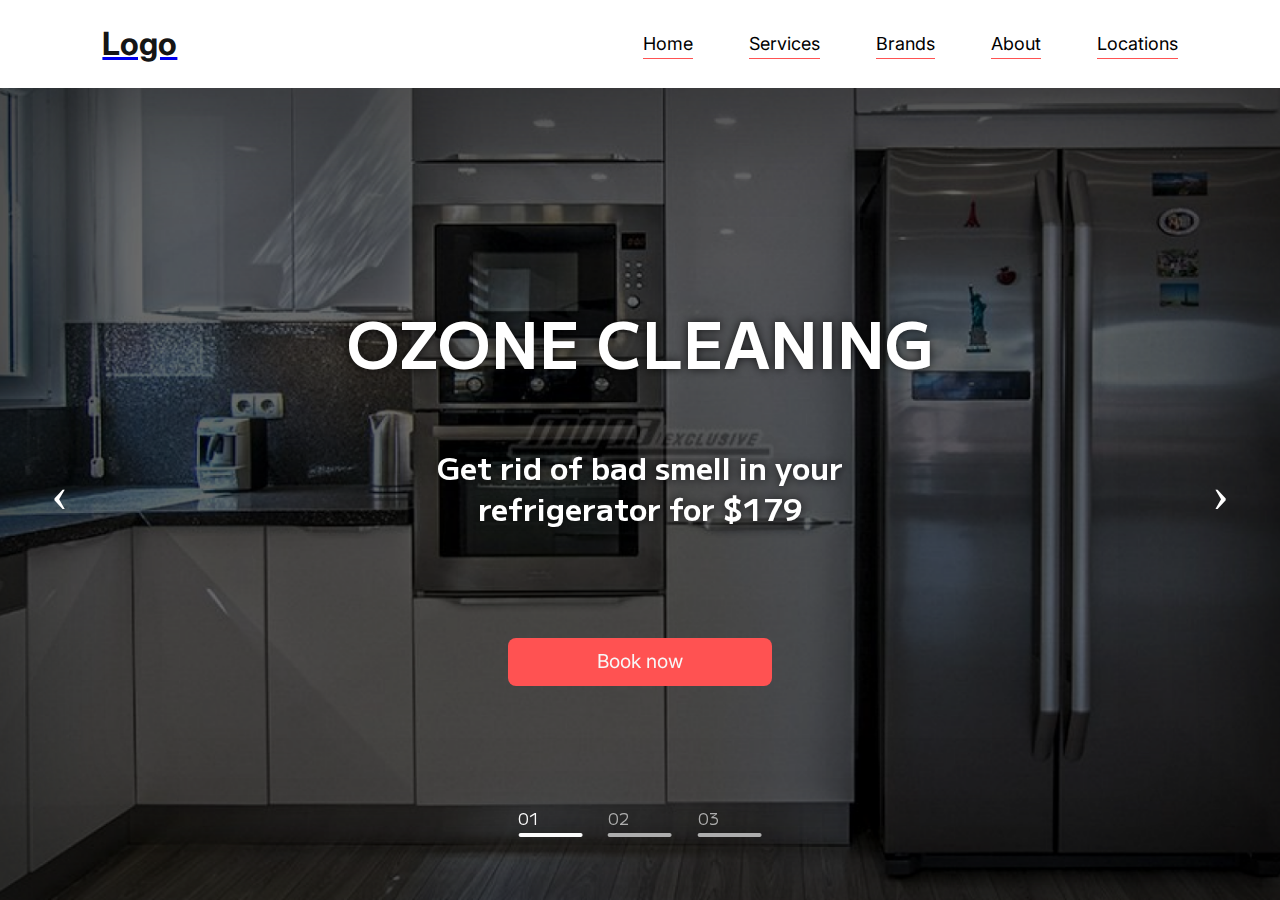
==== index.html @ f471554e "About page" ====
<!DOCTYPE html>
<html lang="en">

<head>
  <meta charset="UTF-8">
  <meta http-equiv="X-UA-Compatible" content="IE=edge">
  <meta name="viewport" content="width=device-width, initial-scale=1.0">
  <link rel="preconnect" href="https://fonts.googleapis.com">
  <link rel="preconnect" href="https://fonts.gstatic.com" crossorigin>
  <link href="https://fonts.googleapis.com/css2?family=Inter:wght@400;500&family=M+PLUS+1:wght@500&display=swap"
    rel="stylesheet">
  <link rel="stylesheet" href="./commonStyle.css">
  <link rel="stylesheet" href="./style.css">
  <script defer src="./main.js"></script>
  <title>Repair</title>
</head>

<body>
  <header class='main-header'>
    <div class="menu-wrap">
      <!-- Logo container -->
      <a href='./index.html' target='_blank' class="logo-wrap">
        <h1 class="logo">Logo</h1>
      </a>

      <!-- When this is checked, nav menu is dropped -->
      <input type='checkbox' id='nav-tog'>

      <!-- Hamburger btn -->
      <label for='nav-tog' class="drop-trigger">
        <img src="./media/nav.svg" alt="" srcset="">
      </label>

      <!-- Menu -->
      <nav class="main-nav">
        <!-- Menu items -->
        <a href='./index.html' class="nav-item">
          <span>Home</span>
        </a>
        <a href='./services.html' class="nav-item">
          <span>Services</span>
        </a>
        <a href='#contact' class="nav-item">
          <span>Brands</span>
        </a>
        <a href='./about.html' class="nav-item">
          <span>About</span>
        </a>
        <a href='#' class="nav-item">
          <span>Locations</span>
        </a>
      </nav>
    </div>
  </header>

  <section id="hero">
    <div id="carousel" duration="7000">
      <div class="prev">&lsaquo;</div>

      <div id="middle-carousel-section">
        <ul tabindex="0">
          <li id="slide1">
            <div class="content">
              <h1>OZONE CLEANING</h1>
              <h3>Get rid of bad smell in your refrigerator for $179</h3>
              <a class="primary-btn" href="https://www.google.com">Book now</a>
            </div>
          </li>
          <li id="slide2">
            <div class="content">
              <h1>FREE DIAGNOSTIC</h1>
              <h3>with repair</h3>
              <a class="primary-btn" href="https://www.google.com">Book now</a>
            </div>
          </li>
          <li id="slide3">
            <div class="content">
              <h1>GET 50% OFF</h1>
              <h3>for each diagnostic fee when requesting checking of 2 units</h3>
              <a class="primary-btn" href="https://www.google.com">Book now</a>
            </div>
          </li>
        </ul>
        <ol>
          <li>
            <p>01</p><a href="#slide1"></a>
          </li>
          <li>
            <p>02</p><a href="#slide2"></a>
          </li>
          <li>
            <p>03</p><a href="#slide3"></a>
          </li>
        </ol>
      </div>
      <div class="next">&rsaquo;</div>
    </div>
  </section>

</body>

</html>
---- commonStyle.css ----
:root {
  --header-color: #fff;
  --header-text-color: #151515;
  --header-hover-border: #FF5252;
  --inter-font-family: 'Inter';
  --mplus-font-family: 'M PLUS 1';
  --book-button-color: #FF5252;
  --book-button-text-color: #F7F7F7;
}

/* NAVIGATION */
header {
  width: 100vw;
  height: 64px;
  background: var(--header-color);
  box-shadow: 0px 6px 70px rgba(0, 0, 0, 0.1);
  display: flex;
  justify-content: center;
  font-family: var(--inter-font-family);
  padding: 0 8vw;
}

.menu-wrap {
  display: flex;
  flex-wrap: nowrap;
  justify-content: space-between;
  align-items: center;
  max-width: 100vw;
  width: 100%;
  margin: auto;
}

.logo-wrap {
  width: 50px;
  min-height: 40px;
}

.logo-wrap .logo {
  color: var(--header-text-color);
}

/* =====================
    Mobile Nav closed
====================== */
.main-nav {
  position: absolute;
  top: 0;
  left: 0;
  width: 100%;
  height: 0vh;
  transition: height .0s ease-out .4s, opacity .2s ease-out .2s, top .2s ease-in 0s;
  opacity: 0;
  display: flex;
  flex-direction: column;
  align-items: center;
  z-index: 3;
  overflow: hidden;
  background-color: rgb(240, 240, 240);
  top: -100%
}

.nav-item {
  display: block;
  padding: 8px 0;
  color: rgb(0, 0, 0);
  font-size: 20px;
  width: 100%;
  text-align: center;
  z-index: 100;
  margin-bottom: 32px;
}

.nav-item:first-of-type {
  margin-top: 100px;
}

a.nav-item {
  text-decoration: none;
}

.nav-item span {
  padding-bottom: 4px;
  border-bottom: 1px solid var(--header-hover-border);
}

.drop-trigger {
  z-index: 4;
  cursor: pointer;
}

/* Checkbox used for toggle */
#nav-tog {
  display: none;
}

#nav-tog:checked~.main-nav {
  transition: height .23s ease-in 0s, opacity .2s ease-in 0s, top .23s ease-out .21s;
  opacity: 0.95;
  height: 100vh;
  top: 0%;
  overflow-y: scroll;
}

.primary-btn,
.secondary-btn {
  color: white;
  display: inline-block;
  background-color: var(--book-button-color);
  text-shadow: none;
  font-weight: 400;
  color: var(--book-button-text-color);
  padding: 12px 12%;
  font-family: var(--inter-font-family);
  font-size: 1.5vw;
  text-decoration: none;
  border-radius: 8px;
  margin: 10px 20px 0 20px;
  transition: 0.3s;
}

.secondary-btn {
  color: var(--header-text-color);
  background-color: var(--book-button-text-color);
  border: 1px solid #151515;
  cursor: pointer;
}

.primary-btn:hover {
  background-color: #EE2B2B;
}

.primary-btn:active {
  background-color: #E02828;
}

/* ============================
    Large screen nav
============================= */
@media screen and (min-width: 744px) {
  header {
    height: 88px;
  }

  /* Hides mobile-specific elements */
  .drop-trigger {
    display: none;
  }

  .main-nav {
    height: auto;
    position: relative;
    top: 0%;
    flex-direction: row;
    justify-content: flex-end;
    opacity: 1;
    background: rgba(0, 0, 0, 0);
  }

  .nav-item:first-of-type {
    margin-top: 0;
  }

  .nav-item {
    font-size: 18px;
    width: auto;
    margin-bottom: 0;
  }

  .nav-item:not(:first-child) {
    margin-left: 56px;
  }
}
---- style.css ----
:root {
  --header-color: #fff;
  --header-text-color: #151515;
  --header-hover-border: #FF5252;
  --inter-font-family: 'Inter';
  --mplus-font-family: 'M PLUS 1';
  --book-button-color: #FF5252;
  --book-button-text-color: #F7F7F7;
}

* {
  margin: 0;
  padding: 0;
  box-sizing: border-box;
  line-height: 1.24;
}

html, body {
  width: 100%;
  height: 100vh;
  overflow-x: hidden;
}

/* CAROUSEL */
#hero, #carousel {
  height: calc(100vh - 88px);
  overflow: hidden;
}

#carousel {
  position: relative;
}

#carousel h1 {
  font-family: var(--mplus-font-family);
  font-size: 5vw;
  margin-bottom: 64px;
}

#carousel h3 {
  font-family: var(--mplus-font-family);
  font-size: 2.4vw;
  line-height: 1.34;
  letter-spacing: 4.5%;
  text-align: center;
  padding: 0 20%;
  margin-bottom: 100px;
}

#carousel::after {
  content: "";
  position: absolute;
  left: 0;
  top: 0;
  box-shadow: inset 0px 0px 120px 30px rgba(0, 0, 0, 0.35);
  width: 100%;
  height: 100%;
  pointer-events: none;
}

#carousel ul {
  overflow: auto;
  display: flex;
  height: calc(100vh - 88px);
  max-height: calc(100vh - 88px);
  scroll-snap-type: x mandatory;
  scroll-snap-points-y: repeat(100%);
  scroll-behavior: smooth;
  background: gray;
  -ms-overflow-style: none;
  /* IE and Edge */
  scrollbar-width: none;
  /* Firefox */
  width: 100%;
}

#carousel ul::-webkit-scrollbar {
  display: none;
  /* Hide scrollbar for Chrome, Safari and Opera */
}

#carousel ul li {
  width: 100%;
  min-width: 100%;
  list-style: none;
  background: url(./media/hero/ozone.png) center center / cover no-repeat;
  scroll-snap-align: start;
  display: flex;
  justify-content: center;
  align-items: center;
  color: white;
  font-weight: bold;
  font-size: 30px;
  text-align: center;
  text-shadow: 0px 0px 10px rgba(0, 0, 0, 0.75);
}

#carousel ul li div {
  z-index: 2;
}

#carousel ol {
  position: absolute;
  bottom: 7vh;
  display: flex;
  justify-content: center;
  left: 50%;
  transform: translateX(-50%);
  z-index: 9;
}

#carousel ol li {
  list-style: none;
  padding: 0 1vw;
}

#carousel ol li p {
  font-family: var(--mplus-font-family);
  font-size: 16px;
  color: #ADADAD;
  margin-bottom: 4px;
}

#carousel ol li a {
  display: block;
  width: 5vw;
  border: 2px solid #ADADAD;
  border-radius: 10px;
}

#carousel ol li.selected a {
  border: 2px solid #FBFBFB;
}

#carousel ol li.selected p {
  color: #FBFBFB;
}

#carousel .prev,
#carousel .next {
  user-select: none;
  cursor: pointer;
  font-size: 50px;
  color: white;
  position: absolute;
  left: 0;
  padding: 4vw;
  top: 50%;
  transform: translateY(-50%);
  z-index: 9;
}

#carousel .next {
  left: auto;
  right: 0;
}

/* DEMO CSS */
#carousel ul li:nth-child(2) {
  background-image: url(./media/hero/freeDiagnostic.png);
}

#carousel ul li:nth-child(3) {
  background-image: url(./media/hero/50Off.png);
}

/* SERVICES PAGE */
section#services {
  width: 100%;
}

#services-gallery {
  width: 100vw;
  padding: 0 5%;
  margin: 4% 0;
  display: grid;
  grid-template-columns: 1fr 1fr 1fr;
}

h1.page-title {
  width: 100%;
  margin-top: 3%;
  font-family: var(--inter-font-family);
  font-size: 3.5vw;
  text-align: center;
}

#welcome-name {
  color: #DC2041;
  text-transform: uppercase;
  margin-top: 1vw;
}

h2.page-description {
  width: 100%;
  margin-top: 3%;
  font-family: var(--inter-font-family);
  font-size: max(15px, 1.5vw);
  text-align: center;
  line-height: 1.24;
  font-weight: 400;
}

.service-tile {
  display: flex;
  flex-direction: column;
  align-items: center;
  font-family: var(--inter-font-family);
  margin-bottom: 15%;
}

.service-tile img {
  max-width: 250px;
  width: 27vw;
}

.service-name {
  font-size: 2.5vw;
  font-weight: 600;
  line-height: 1.24;
  margin: 3.7% 0;
}

.divider {
  width: 72px;
  height: 2px;
  background-color: var(--header-hover-border);
  margin-bottom: 1%;
}

.service-learn-more {
  font-size: 20px;
  line-height: 1.24;
  font-weight: 400;
  margin-top: 6px;
  margin-bottom: 5%;
}

.service-learn-more:hover {
  cursor: pointer;
}

#service-advantages {
  margin: 4% 0;
  display: flex;
  justify-content: center;
  align-items: center;
  flex-wrap: wrap;
}

.advantage-tile {
  width: 18vw;
  min-width: 312px;
  height: 150px;
  display: flex;
  justify-content: center;
  align-items: center;
  padding-left: 2%;
  border: 1px solid var(--header-hover-border);
  border-radius: 16px;
  font-family: var(--inter-font-family);
  margin: 1.5vw 2vw;
}

.advantage-tile img {
  margin-right: 15%;
}

.advantage-tile p {
  font-size: max(20px, 1.1vw);
}

/* MODAL */

#modal .primary-btn,
#modal .secondary-btn {
  font-size: max(15px, 1.2vw);
}

#modal-heading {
  width: 100%;
  display: flex;
  justify-content: space-between;
  align-items: center;
  margin-bottom: 2%;
}

#modal-title {
  font-size: max(20px, 2vw);
  font-weight: 400;
}

#modal-divider {
  width: 80%;
  height: 2px;
  background-color: var(--header-hover-border);
}

#modal-description {
  width: 90%;
  margin-top: 40px;
  font-size: max(15px, 1.2vw);
  line-height: 1.4;
  max-height: 50vh;
  overflow-y: scroll;
}

#modal-buttons {
  width: 100%;
  display: flex;
  justify-content: center;
  align-items: center;
  margin-top: 40px;
}

.close-modal {
  width: 24px;
  height: 24px;
  background-color: #FBFBFB;
  cursor: pointer;
  z-index: 999;
}

.mask {
  position: fixed;
  top: 0;
  left: 0;
  width: 100vw;
  height: 100vh;
  background: rgba(0, 0, 0, 0.65);
  z-index: 50;
  visibility: hidden;
  opacity: 0;
  transition: 0.3s;
  display: flex;
  justify-content: center;
  align-items: center;
}

.modal {
  width: 50vw;
  background: #FBFBFB;
  z-index: 999;
  visibility: hidden;
  opacity: 0;
  transition: 0.3s ease-out;
  transform: translateY(45px);
  padding: 2vw 3.7vw;
  font-family: var(--inter-font-family);
  border-radius: 24px;
}

.active {
  visibility: visible;
  opacity: 1;
  display: flex;
  justify-content: center;
  align-items: center;
}

.active .modal {
  visibility: visible;
  opacity: 1;
  transform: translateY(0);
}

/* ABOUT */
#about {
  padding: 0 5% 5% 5%;
}

h2.border-bottom-text {
  border-bottom: 1px solid #FF5252;
}

#year-insert {
  color: #DC2041;
  text-transform: uppercase;
}

#about-text-content {
  margin-top: 6%;
  width: 100%;
  display: flex;
  justify-content: space-between;
}

#about-text {
  width: 50vw;
}

#about-logo {
  width: 20vw;
  margin: 0 3vw;
}

#about-services {
  height: 100%;
}

#about-services ul {
  height: 100%;
  display: flex;
  flex-direction: column;
  justify-content: space-between;
}

#about-text-content .page-description {
  text-align: left;
}

#logo-content {
  display: flex;
  align-items: center;
  width: 50vw;
  justify-content: flex-end;
}

#logo-content ul {
  list-style: none;
}

.about-services-tile {
  display: flex;
  align-items: center;
  padding: 1vw  3.5vw;
  border: 1px solid #FF5252;
  border-radius: 16px;
  margin: 1vw 0;
}

.about-services-tile img {
  margin-right: 1vw;
  width: 24px;
  height: 24px;
}



@media screen and (max-width: 744px) {
  #hero, #carousel {
    height: calc(100vh - 64px);
  }

  #carousel ul {
    height: calc(100vh - 64px);
    max-height: calc(100vh - 64px);
  }

  #carousel h1 {
    font-size: 7vw;
  }

  /* SERVICES */
  h1.page-title,
  h1.page-title {
    font-size: max(24px, 5vw);
  }

  .service-learn-more {
    font-size: 2.5vw;
  }

  .primary-btn,
  .secondary-btn {
    padding: 8px 23%;
    font-size: 2.5vw;
    white-space: nowrap;
  }

  .modal {
    border-radius: 3vw;
    width: 87vw;
    padding: 5vw;
  }

  .close-modal {
    width: 3.2vw;
    height: 3.2vw;
  }

  #modal-buttons .primary-btn,
  #modal-buttons .secondary-btn {
    font-size: max(10px, 1.2vw);
    padding: 8px 10%;
    margin-top: 10px;
    margin-bottom: 5px;
  }

  #modal-buttons .primary-btn {
    margin-left: 5px;
  }

  #modal-buttons .secondary-btn {
    margin-right: 5px;
  }

  .advantage-tile {
    padding: 2%;
    height: 112px;
    width: 40vw;
    min-width: 200px;
  }

  .advantage-tile img {
    width: 40px;
    margin: 10%;
    margin-left: 5%;
  }

  .advantage-tile p {
    font-size: max(15px, 1.5vw);
  }

  /* ABOUT */
  #about {
    padding: 0 5% 5% 5%;
  }

  #about-text-content {
    flex-direction: column;
  }

  #about-text {
    width: 100%;
    display: flex;
    flex-direction: column;
    justify-content: center;
    align-items: center;
  }


  #about-text-content .page-description.border-bottom-text {
    max-width: 70%;
    text-align: center;
    padding: 0;
  }

  #logo-content {
    width: 100%;
    justify-content: space-between;
    margin-top: 2.5vw;
  }

  #about-logo {
    width: 40vw;
    margin: 0 3vw 0 0;
  }

  .about-services-tile {
    padding: 2vw 3.5vw;
    margin: 2vw 0;
  }
}

@media screen and (max-width: 500px) {
  #carousel h3 {
    font-size: 3.4vw;
  }

  #carousel ol li p {
    font-size: 10px;
  }

  .advantage-tile {
    width: 90vw;
    height: 90px;
    justify-content: flex-start;
  }

  .advantage-tile img {
    width: 40px;
    margin: 0 20px 0 20px;
  }

  #logo-content {
    flex-direction: column;
  }

  #about-logo {
    width: 40vw;
    margin: 4vw 0;
  }

  #about-services, #about-services ul {
    width: 100%;
  }

  .about-services-tile {
    padding: 3vw 3.5vw;
  }

  .about-services-tile img {
    margin-right: 15px;
  }

}

@media screen and (max-width: 400px) {
  #services-gallery {
    width: 100vw;
    padding: 0 5%;
    margin: 4% 0;
    display: grid;
    grid-template-columns: 1fr 1fr;
  }

  .service-tile img {
    width: 33vw;
  }

  .service-name {
    font-size: 3.5vw;
  }
}

@media screen and (max-height: 600px) {
  #carousel h1 {
    margin-bottom: 3vh;
  }

  #carousel h3 {
    margin-bottom: 5vh;
  }

  #carousel ul li {
    align-items: flex-start;
  }

  #carousel .content {
    margin-top: 5vh;
  }
}

@media screen and (max-height: 360px) {
  #carousel ol {
    display: none;
  }
}
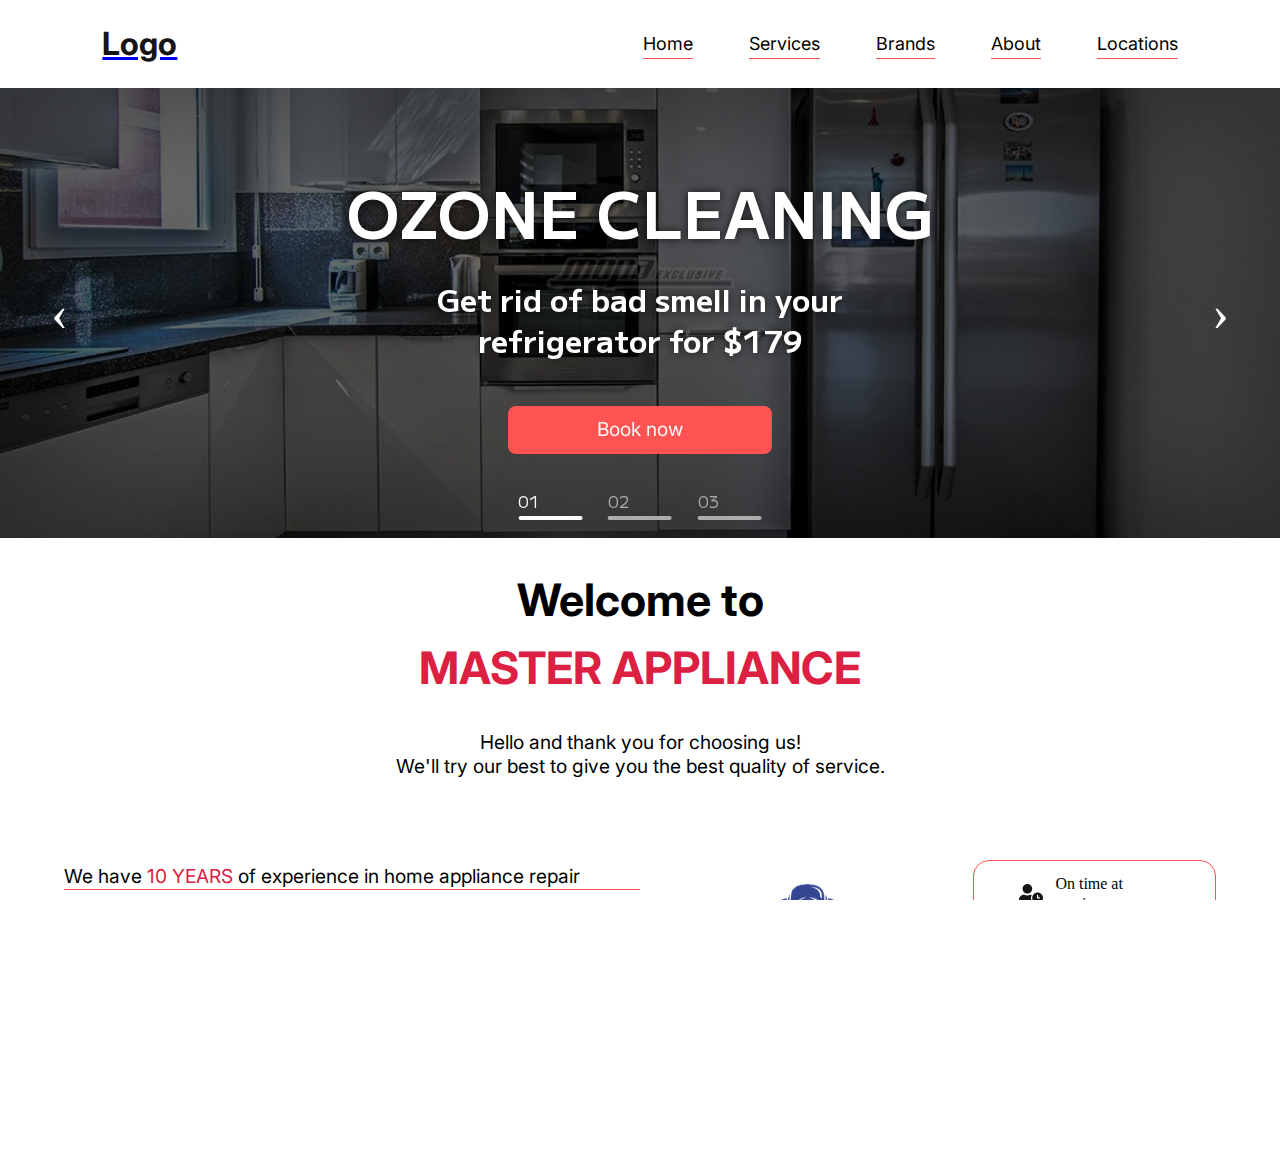
==== commit 90b0615d: "Moved abput content to the home" ====
--- a/index.html
+++ b/index.html
@@ -54,7 +54,7 @@
   </header>
 
   <section id="hero">
-    <div id="carousel" duration="7000">
+    <div id="carousel" duration="70000">
       <div class="prev">&lsaquo;</div>
 
       <div id="middle-carousel-section">
@@ -97,6 +97,43 @@
     </div>
   </section>
 
+  <section id="about">
+    <h1 class="page-title">Welcome to</h1>
+    <h1 id="welcome-name" class="page-title">Master Appliance</h1>
+    <h2 class="page-description">Hello and thank you for choosing us!</br>
+      We'll try our best to give you the best quality of service.
+    </h2>
+    <div id="about-text-content">
+      <div id="about-text">
+        <h2 class="page-description border-bottom-text">We have <span id="year-insert">10 years</span> of experience in
+          home appliance repair
+        </h2>
+        <h2 class="page-description">We serve all major appliance types and brands and are prepared for all kinds of
+          issues. Our technicians are trained and
+          experienced. We use the best equipment accurate diagnostic and quick repair. Our team is happy to serve our
+          neighborsin the Bay Area.
+        </h2>
+      </div>
+      <div id="logo-content">
+        <img src="./media/about/logo.svg" alt="" id="about-logo" />
+
+        <div id="about-services">
+          <ul>
+            <li class="about-services-tile"><img src="./media/about/onTime.svg" alt="">
+              <p>On time at services</p>
+            </li>
+            <li class="about-services-tile"><img src="./media/about/services.svg" alt="">
+              <p>24/7 services</p>
+            </li>
+            <li class="about-services-tile"><img src="./media/about/professionals.svg" alt="">
+              <p>Verified professionals</p>
+            </li>
+          </ul>
+        </div>
+      </div>
+    </div>
+  </section>
+
 </body>
 
 </html>--- a/style.css
+++ b/style.css
@@ -23,7 +23,8 @@
 
 /* CAROUSEL */
 #hero, #carousel {
-  height: calc(100vh - 88px);
+  height: 50vh;
+  min-height: 350px;
   overflow: hidden;
 }
 
@@ -33,18 +34,18 @@
 
 #carousel h1 {
   font-family: var(--mplus-font-family);
-  font-size: 5vw;
-  margin-bottom: 64px;
+  font-size: min(5vw, 96px);
+  margin-bottom: 3vh;
 }
 
 #carousel h3 {
   font-family: var(--mplus-font-family);
-  font-size: 2.4vw;
+  font-size: min(48px, 2.4vw);
   line-height: 1.34;
   letter-spacing: 4.5%;
   text-align: center;
   padding: 0 20%;
-  margin-bottom: 100px;
+  margin-bottom: 4vh;
 }
 
 #carousel::after {
@@ -61,8 +62,8 @@
 #carousel ul {
   overflow: auto;
   display: flex;
-  height: calc(100vh - 88px);
-  max-height: calc(100vh - 88px);
+  height: 50vh;
+  min-height: 350px;
   scroll-snap-type: x mandatory;
   scroll-snap-points-y: repeat(100%);
   scroll-behavior: smooth;
@@ -101,7 +102,7 @@
 
 #carousel ol {
   position: absolute;
-  bottom: 7vh;
+  bottom: 2vh;
   display: flex;
   justify-content: center;
   left: 50%;
@@ -438,13 +439,9 @@
 
 
 @media screen and (max-width: 744px) {
-  #hero, #carousel {
-    height: calc(100vh - 64px);
-  }
-
-  #carousel ul {
-    height: calc(100vh - 64px);
-    max-height: calc(100vh - 64px);
+  #hero, #carousel, #carousel ul {
+    height: 30vh;
+    min-height: 350px;
   }
 
   #carousel h1 {
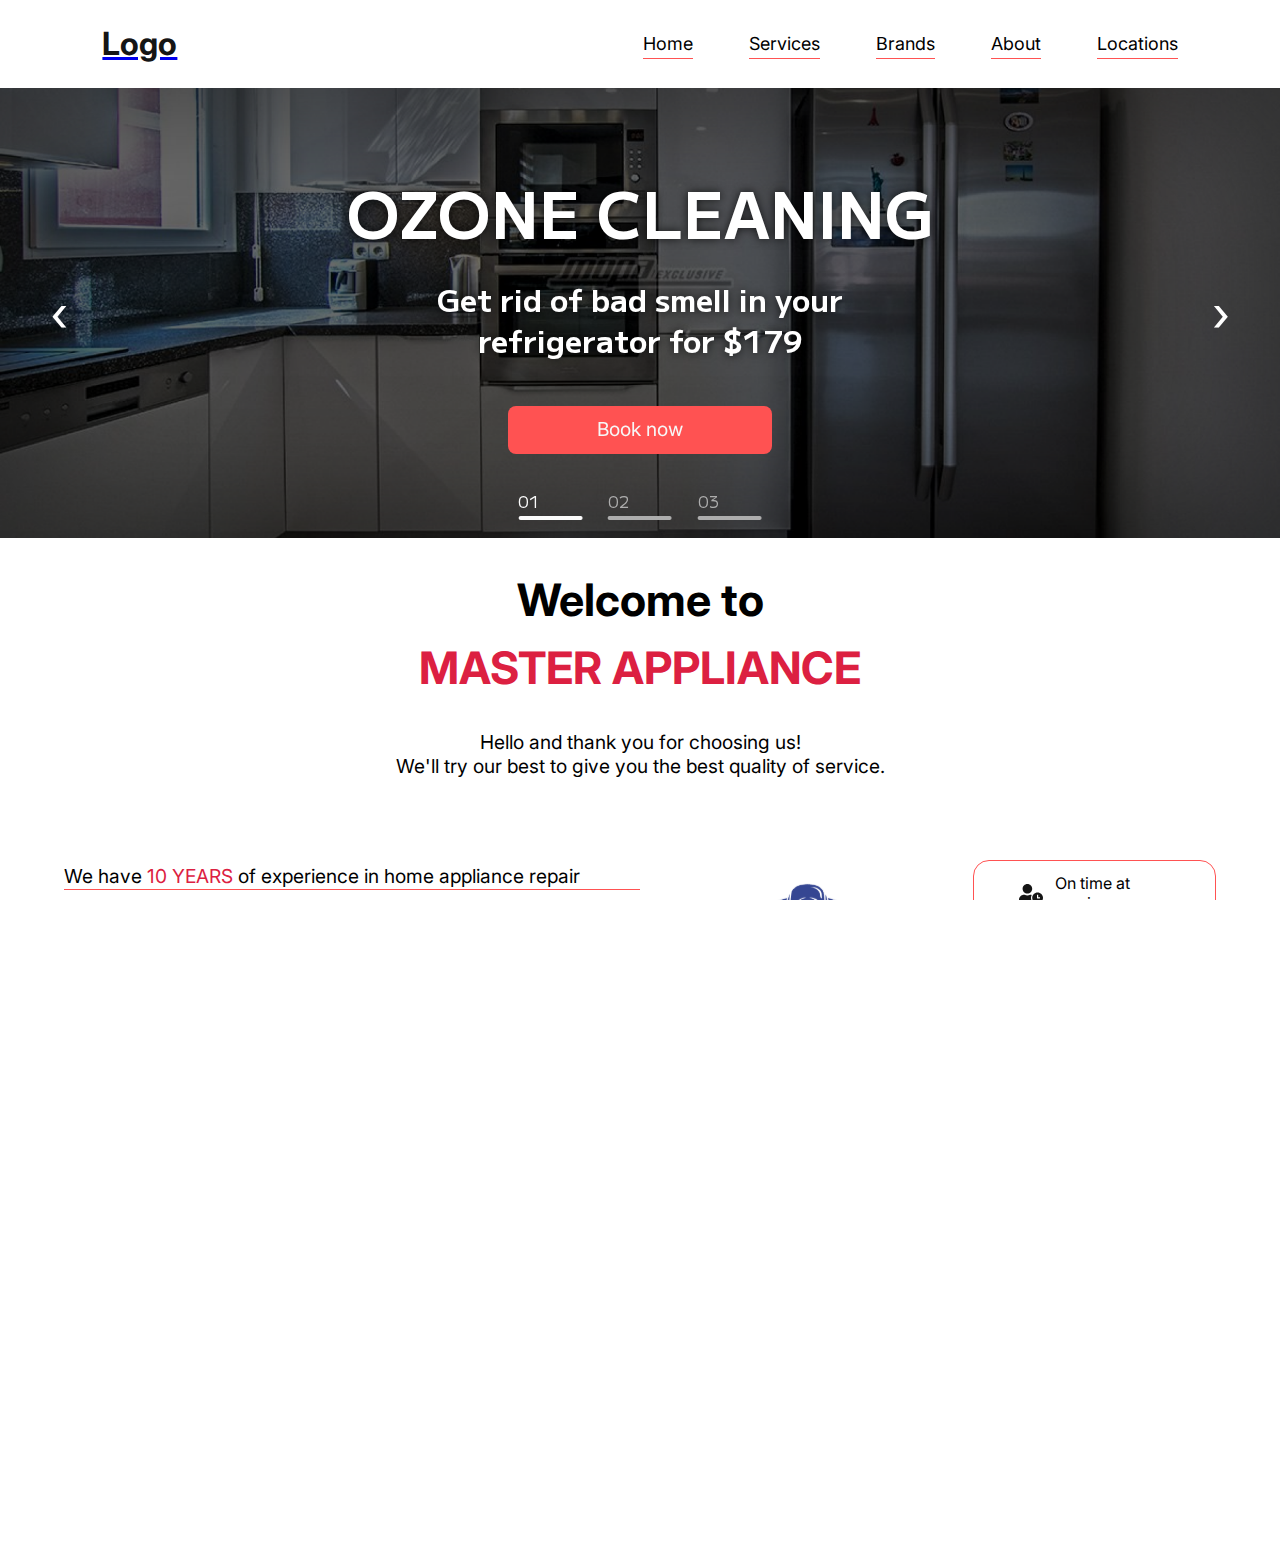
==== commit ad809af6: "Added coupon" ====
--- a/index.html
+++ b/index.html
@@ -134,6 +134,18 @@
     </div>
   </section>
 
+  <section id="coupon-section">
+    <h3 id="limited-offer">Limited offer</h3>
+    <div id="coupon">
+      <h2>$25 off</h2>
+      <h3>For new customers</h3>
+      <a type="button" href="#" class="primary-btn">Request service</a>
+      <p id="gray-text">%25 off applies to labor only. Cannot be combined with any other offer. Cannot be applied to the
+        diagnostic free.
+        Limited time offer. Call us NOW!</p>
+    </div>
+  </section>
+
 </body>
 
 </html>--- a/style.css
+++ b/style.css
@@ -13,6 +13,7 @@
   padding: 0;
   box-sizing: border-box;
   line-height: 1.24;
+  font-family: var(--inter-font-family);
 }
 
 html, body {
@@ -436,6 +437,45 @@
   height: 24px;
 }
 
+#coupon-section {
+  width: 100%;
+  display: flex;
+  justify-content: space-between;
+  align-items: center;
+  padding: 0 5% 5% 5%;
+}
+
+#coupon-section h2,
+#coupon-section h3 {
+  font-size: 3.5vw;
+  color: #FF5252;
+  text-transform: uppercase;
+  margin: 0 0 20px 0;
+  width: 100%;
+  text-align: center;
+  white-space: nowrap;
+}
+
+#coupon-section h3 {
+  font-size: 2vw;
+}
+
+#coupon {
+  min-width: 50%;
+  display: flex;
+  flex-direction: column;
+  align-items: center;
+  border: 1px solid #FF5252;
+  padding: 2% 5%;
+  border-radius: 16px;
+}
+
+#coupon p {
+  color: #BEBEBE;
+  margin-top: 20px;
+  text-align: center;
+}
+
 
 
 @media screen and (max-width: 744px) {
@@ -547,6 +587,26 @@
   .about-services-tile {
     padding: 2vw 3.5vw;
     margin: 2vw 0;
+  }
+  
+  #coupon-section {
+    flex-direction: column;
+  }
+
+  #coupon {
+    min-width: 100%;
+  }
+
+  #limited-offer {
+    display: none;
+  }
+
+  #coupon-section h2 {
+    font-size: max(24px, 5vw);
+  }
+
+  #coupon-section h3 {
+    font-size: max(20px, 3vw);
   }
 }
 
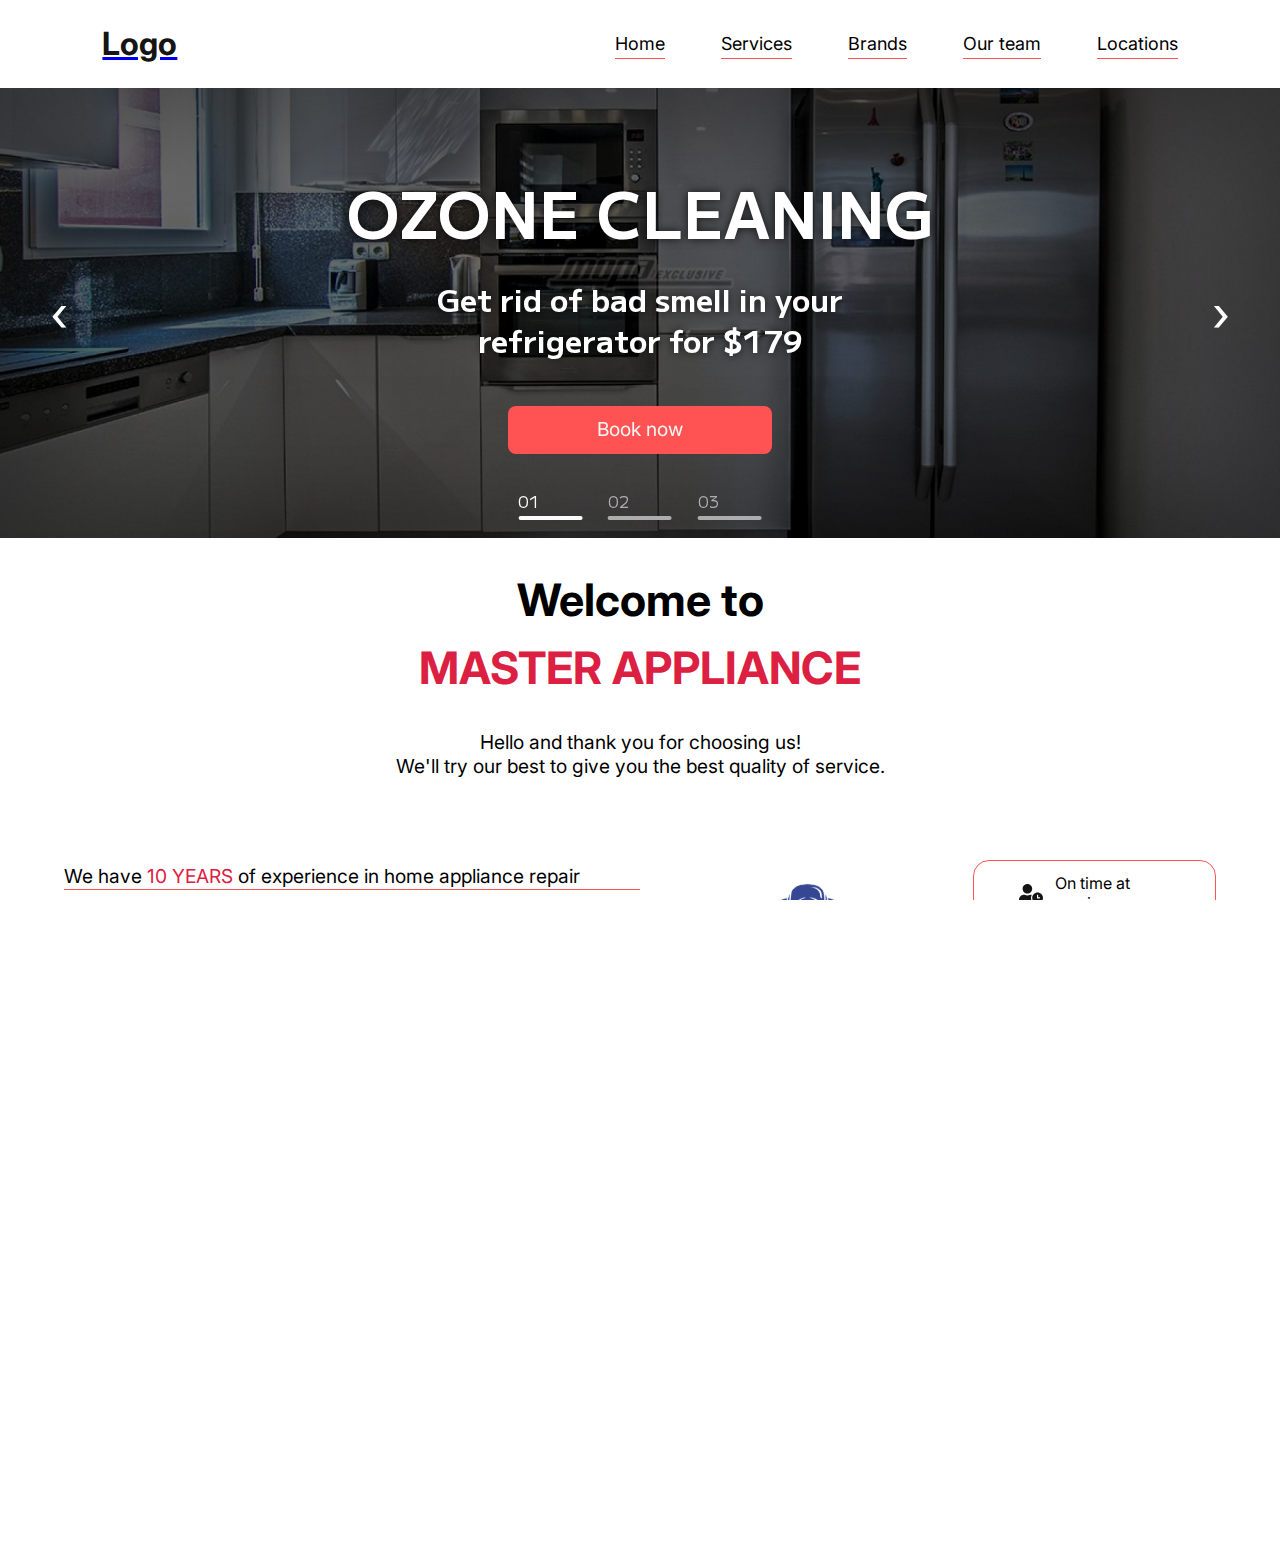
==== commit 2a3de040: "Adjusted padding" ====
--- a/index.html
+++ b/index.html
@@ -43,8 +43,8 @@
         <a href='#contact' class="nav-item">
           <span>Brands</span>
         </a>
-        <a href='./about.html' class="nav-item">
-          <span>About</span>
+        <a href='./team.html' class="nav-item">
+          <span>Our team</span>
         </a>
         <a href='#' class="nav-item">
           <span>Locations</span>
--- a/style.css
+++ b/style.css
@@ -22,10 +22,15 @@
   overflow-x: hidden;
 }
 
+section {
+  padding: 0 5% 5% 5%;
+}
+
 /* CAROUSEL */
 #hero, #carousel {
+  padding: 0;
   height: 50vh;
-  min-height: 350px;
+  min-height: 400px;
   overflow: hidden;
 }
 
@@ -64,7 +69,7 @@
   overflow: auto;
   display: flex;
   height: 50vh;
-  min-height: 350px;
+  min-height: 400px;
   scroll-snap-type: x mandatory;
   scroll-snap-points-y: repeat(100%);
   scroll-behavior: smooth;
@@ -172,8 +177,7 @@
 }
 
 #services-gallery {
-  width: 100vw;
-  padding: 0 5%;
+  width: 100%;
   margin: 4% 0;
   display: grid;
   grid-template-columns: 1fr 1fr 1fr;
@@ -367,10 +371,6 @@
 }
 
 /* ABOUT */
-#about {
-  padding: 0 5% 5% 5%;
-}
-
 h2.border-bottom-text {
   border-bottom: 1px solid #FF5252;
 }
@@ -442,7 +442,6 @@
   display: flex;
   justify-content: space-between;
   align-items: center;
-  padding: 0 5% 5% 5%;
 }
 
 #coupon-section h2,
@@ -476,12 +475,20 @@
   text-align: center;
 }
 
+/* OUR TEAM */
+
+#team-gallery {
+  display: grid;
+  grid-template-columns: 1fr 1fr 1fr 1fr;
+
+}
+
 
 
 @media screen and (max-width: 744px) {
   #hero, #carousel, #carousel ul {
     height: 30vh;
-    min-height: 350px;
+    min-height: 400px;
   }
 
   #carousel h1 {
@@ -550,8 +557,8 @@
   }
 
   /* ABOUT */
-  #about {
-    padding: 0 5% 5% 5%;
+  section {
+    padding: 0 5% 10% 5%;
   }
 
   #about-text-content {
@@ -655,8 +662,6 @@
 
 @media screen and (max-width: 400px) {
   #services-gallery {
-    width: 100vw;
-    padding: 0 5%;
     margin: 4% 0;
     display: grid;
     grid-template-columns: 1fr 1fr;
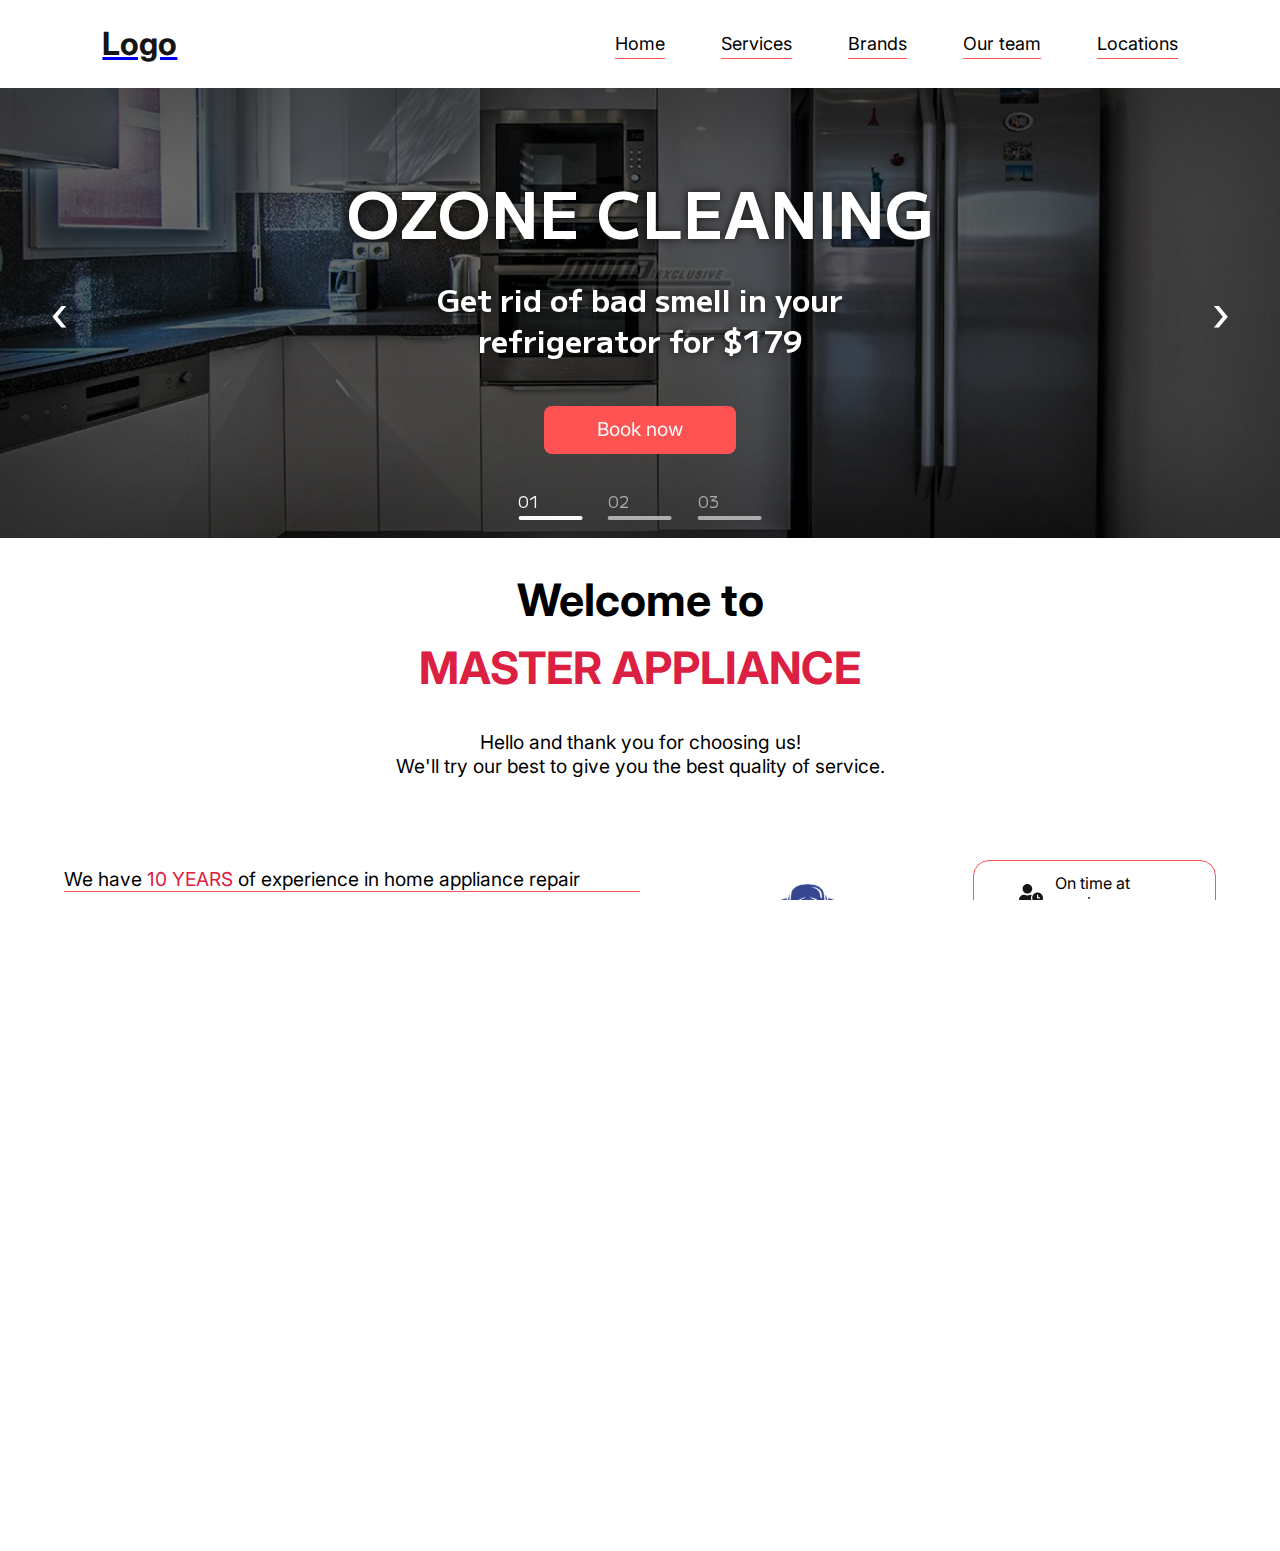
==== commit aed4b924: "Brands page initial pass" ====
--- a/index.html
+++ b/index.html
@@ -40,7 +40,7 @@
         <a href='./services.html' class="nav-item">
           <span>Services</span>
         </a>
-        <a href='#contact' class="nav-item">
+        <a href='./brands.html' class="nav-item">
           <span>Brands</span>
         </a>
         <a href='./team.html' class="nav-item">
--- a/commonStyle.css
+++ b/commonStyle.css
@@ -109,7 +109,9 @@
   text-shadow: none;
   font-weight: 400;
   color: var(--book-button-text-color);
-  padding: 12px 12%;
+  width: 15vw;
+  text-align: center;
+  padding: 12px 0;
   font-family: var(--inter-font-family);
   font-size: 1.5vw;
   text-decoration: none;
--- a/style.css
+++ b/style.css
@@ -199,7 +199,7 @@
 
 h2.page-description {
   width: 100%;
-  margin-top: 3%;
+  margin-top: max(3%, 20px);
   font-family: var(--inter-font-family);
   font-size: max(15px, 1.5vw);
   text-align: center;
@@ -334,7 +334,7 @@
   width: 100vw;
   height: 100vh;
   background: rgba(0, 0, 0, 0.65);
-  z-index: 50;
+  z-index: 5;
   visibility: hidden;
   opacity: 0;
   transition: 0.3s;
@@ -480,10 +480,289 @@
 #team-gallery {
   display: grid;
   grid-template-columns: 1fr 1fr 1fr 1fr;
-
-}
-
-
+  padding: 5% 0 5% 0;
+}
+
+.team-tile {
+  display: flex;
+  flex-direction: column;
+  align-items: center;
+  margin-bottom: 10%;
+}
+
+.team-photo {
+  width: 304px;
+  border: 1px solid #FF5252;
+  border-radius: 16px;
+  display: flex;
+  justify-content: center;
+  align-items: flex-end;
+  flex: 1;
+}
+
+.team-tile h3 {
+  font-size: max(24px, 2vw);
+  margin-top: 1vw;
+  font-weight: 600;
+}
+
+.team-tile .role {
+  line-height: 2.7;
+  font-size: max(14px, 1vw);
+  border-bottom: 1px solid #FF5252;
+}
+
+.team-tile .leave-review {
+  line-height: 2.7;
+  font-size: max(16px, 1vw);
+  color: black;
+  cursor: pointer;
+}
+
+#reviews {
+  display: flex;
+  flex-direction: column;
+  align-items: center;
+}
+
+#reviews .primary-btn {
+  width: 25vw;
+}
+
+#customers-reviews-gallery {
+  width: 100%;
+  display: flex;
+  margin-top: 5%;
+  margin-bottom: 2%;
+  justify-content: space-between;
+  overflow: scroll;
+}
+
+/* Hide scrollbar for Chrome, Safari and Opera */
+#customers-reviews-gallery::-webkit-scrollbar {
+  display: none;
+}
+
+/* Hide scrollbar for IE, Edge and Firefox */
+#customers-reviews-gallery {
+  -ms-overflow-style: none;
+  /* IE and Edge */
+  scrollbar-width: none;
+  /* Firefox */
+}
+
+.review-tile {
+  width: 350px;
+  min-width: 200px;
+  max-height: 400px;
+  flex: 1;
+  border: 1px solid #FF5252;
+  border-radius: 16px;
+  padding: 20px;
+  margin: 20px;
+}
+
+.review-tile .customer-name {
+  font-size: max(16px, 1vw);
+  margin-bottom: 20px;
+  overflow: hidden;
+  white-space: nowrap;
+  text-overflow: ellipsis;
+}
+
+.review-tile .review-text {
+  font-size: max(12px, 0.8vw);
+  max-height: 70%;
+  overflow: auto;
+}
+
+.stars-container {
+  margin-bottom: 20px;
+}
+
+.stars-container svg {
+  transition: 0.25s ease;
+  fill: #F8BD25;
+}
+
+.review-stars {
+  width: 100%;
+  margin: 3.5vw 0;
+  display: flex;
+  justify-content: center;
+  align-items: center;
+}
+
+.review-stars svg {
+  fill: #BEBEBE;
+}
+
+.review-stars .selected {
+  fill: #F8BD25;
+}
+
+.name-input, .review-input {
+  border: 1px solid #FF5252;
+  border-radius: 16px;
+  padding: 16px;
+  font-family: var(--inter-font-family);
+  font-size: max(1.2vw, 16px);
+}
+
+.name-input {
+  width: 50%;
+}
+
+.review-input {
+  width: 100%;
+  max-width: 100%;
+  margin-top: 20px;
+}
+
+/* BRANDS */
+
+#brands {
+  display: flex;
+  flex-direction: column;
+  align-items: center;
+}
+
+h3#popular-brands,
+h3.brand-letter {
+  font-size: 2vw;
+  font-weight: 600;
+}
+
+h3#popular-brands {
+  text-align: center;
+  margin: 4vw 0 2vw 0;
+}
+
+h3.brand-letter {
+  margin-bottom: 24px;
+}
+
+.brands-row {
+  display: flex;
+  justify-content: space-between;
+  align-items: center;
+  width: 100%;
+}
+
+.brand-logo {
+  width: calc(100% / 12);
+  height: 96px;
+  display: flex;
+  justify-content: center;
+  align-items: center;
+  margin-bottom: 30px;
+}
+
+.brand-logo img {
+  width: 100%;
+  object-fit: contain;
+}
+
+#alphabet-selector {
+  width: fit-content;
+  margin-top: 5vw;
+  border: 1px solid #FF5252;
+  border-radius: 8px;
+  display: none;
+}
+
+.letters-row {
+  width: 100%;
+  display: flex;
+  justify-content: center;
+}
+
+.letters-row .letter {
+  margin: 2vw;
+  cursor: pointer;
+}
+
+.letter.empty {
+  color: #BEBEBE;
+  cursor: not-allowed;
+}
+
+#brands-alphabet {
+  width: 100%;
+  display: grid;
+  grid-template-columns: 1fr 1fr 1fr 1fr;
+  margin-top: 5vw;
+}
+
+.brand-block {
+  margin-bottom: 2.5vw;
+  padding-bottom: 2.5vw;
+  border-bottom: 1px solid #FF5252;
+}
+
+.brand-block:nth-last-child(4),
+.brand-block:nth-last-child(3),
+.brand-block:nth-last-child(2),
+.brand-block:nth-last-child(1) {
+  border: none;
+}
+
+.brand-block p {
+  font-size: max(1.3vw, 16px);
+  line-height: 1.24;
+}
+
+@media screen and (max-width: 1200px){
+  h3#popular-brands,
+  h3.brand-letter {
+    font-size: max(3.5vw, 16px);
+  }
+
+  #brands-gallery {
+    flex-wrap: nowrap;
+    max-width: 100%;
+    overflow: auto;
+  }
+
+  .brand-logo {
+    width: calc(100% / 5);
+    min-width:calc(100% / 5);
+    margin-right: 30px;
+  }
+  
+}
+
+
+@media screen and (max-width: 1400px) {
+  #team-gallery {
+    grid-template-columns: 1fr 1fr 1fr;
+  }
+}
+
+@media screen and (max-width: 1050px) {
+  #team-gallery {
+    display: flex;
+    max-width: 100%;
+    overflow: scroll;
+  }
+
+  .team-tile {
+    margin: 0 10px;
+  }
+
+  /* Hide scrollbar for Chrome, Safari and Opera */
+  #team-gallery::-webkit-scrollbar {
+    display: none;
+  }
+
+  /* Hide scrollbar for IE, Edge and Firefox */
+  #team-gallery {
+    -ms-overflow-style: none;
+    /* IE and Edge */
+    scrollbar-width: none;
+    /* Firefox */
+  }
+}
 
 @media screen and (max-width: 744px) {
   #hero, #carousel, #carousel ul {
@@ -507,8 +786,9 @@
 
   .primary-btn,
   .secondary-btn {
-    padding: 8px 23%;
+    /* padding: 8px 0; */
     font-size: 2.5vw;
+    width: 20vw;
     white-space: nowrap;
   }
 
@@ -526,7 +806,6 @@
   #modal-buttons .primary-btn,
   #modal-buttons .secondary-btn {
     font-size: max(10px, 1.2vw);
-    padding: 8px 10%;
     margin-top: 10px;
     margin-bottom: 5px;
   }
@@ -615,6 +894,39 @@
   #coupon-section h3 {
     font-size: max(20px, 3vw);
   }
+
+  .team-photo {
+    max-width: 55vw;
+    height: 300px;
+    min-height: 300px;
+  }
+
+  .team-photo img {
+    max-width: 100%;
+    max-height: 350px;
+    object-fit: contain;
+    object-position: bottom;
+  }
+
+  .review-tile {
+    width: 312px;
+    min-width: 312px;
+    height: 370px;
+    margin-left: 10px;
+    margin-right: 10px;  
+  }
+
+  /* MOBILE HERE */
+
+  #alphabet-selector {
+    display: block;
+  }
+
+  .brand-block {
+    position: absolute;
+    display: none;
+    border: none;
+  }
 }
 
 @media screen and (max-width: 500px) {
@@ -674,6 +986,17 @@
   .service-name {
     font-size: 3.5vw;
   }
+
+  .primary-btn,
+  .secondary-btn {
+    width: 30vw;
+  }
+
+  .brand-logo {
+    height: 64px;
+    margin-right: 15px;
+    margin-bottom: 15px;
+  }
 }
 
 @media screen and (max-height: 600px) {
@@ -698,4 +1021,4 @@
   #carousel ol {
     display: none;
   }
-}+}
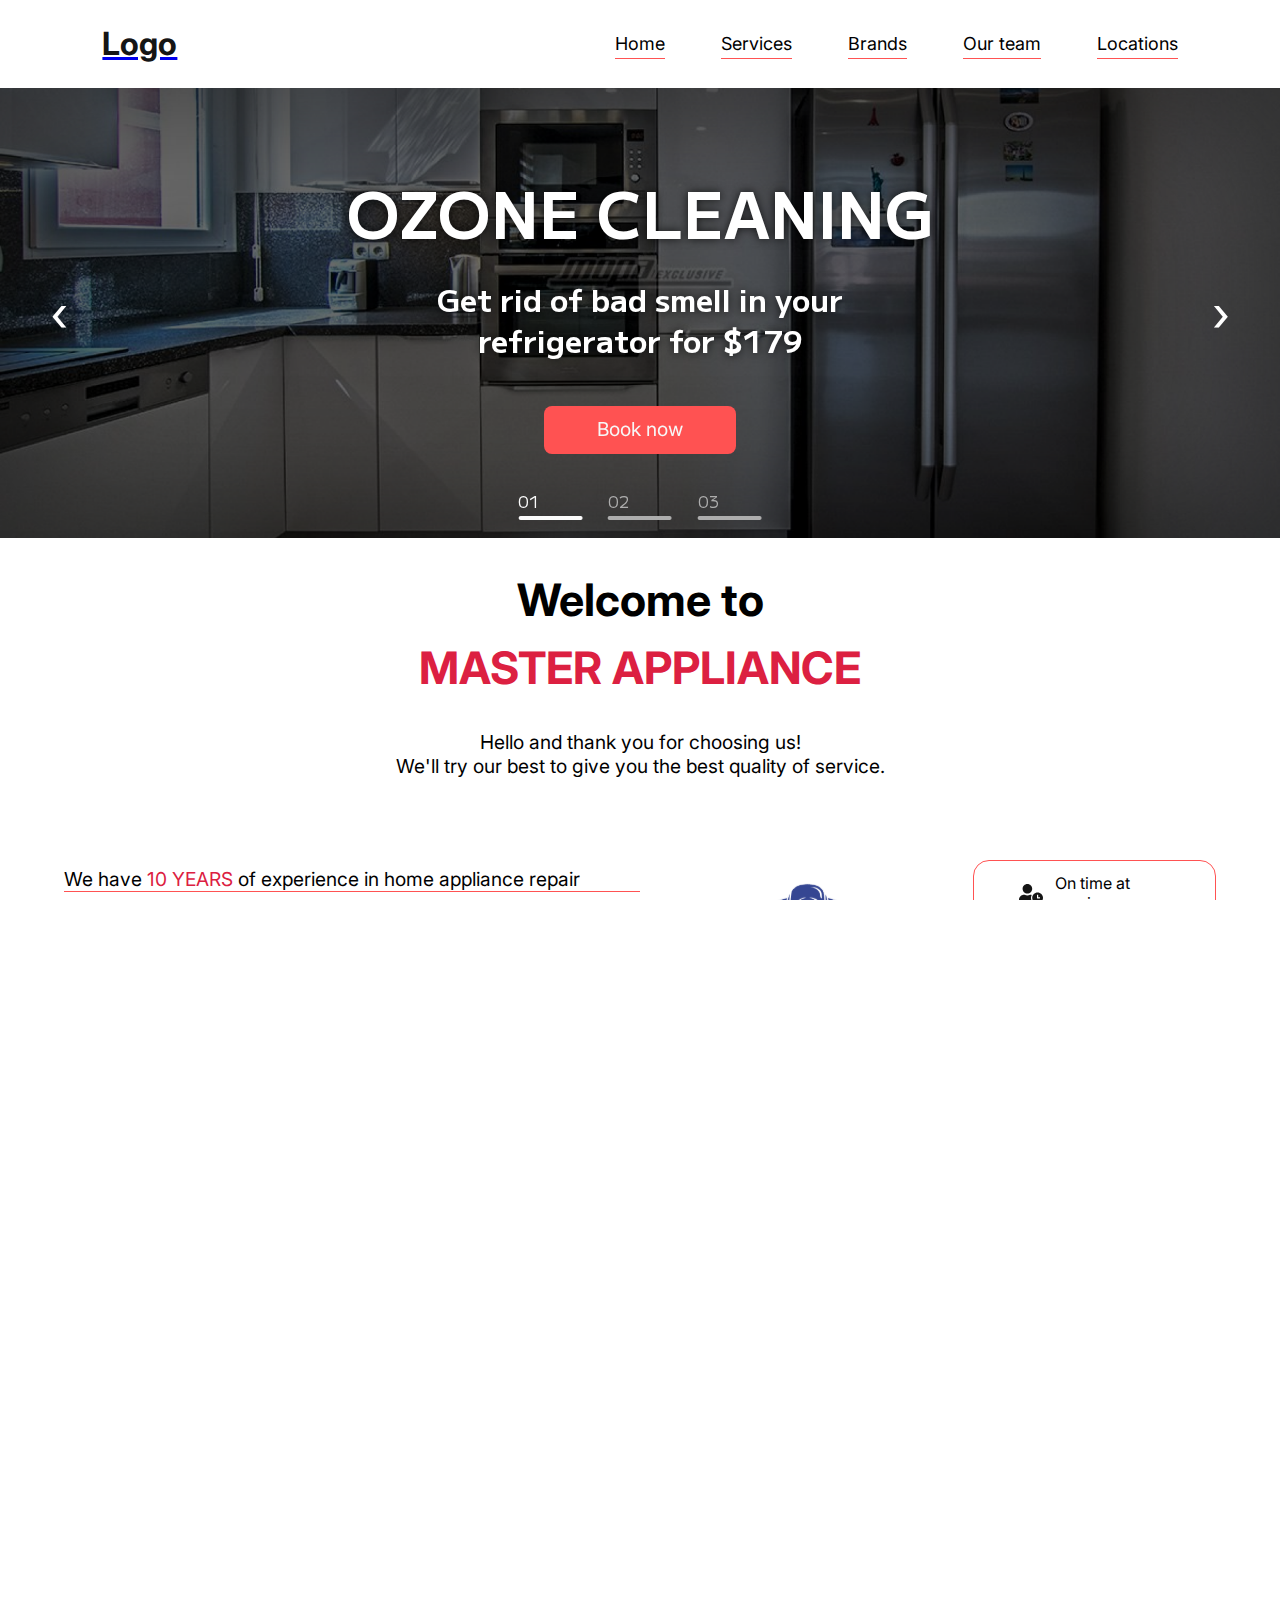
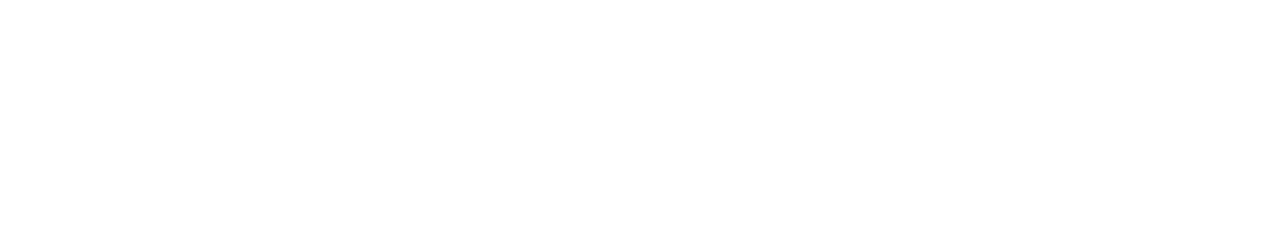
==== commit b556531a: "Footer" ====
--- a/index.html
+++ b/index.html
@@ -46,7 +46,7 @@
         <a href='./team.html' class="nav-item">
           <span>Our team</span>
         </a>
-        <a href='#' class="nav-item">
+        <a href='./location.html' class="nav-item">
           <span>Locations</span>
         </a>
       </nav>
@@ -145,7 +145,48 @@
         Limited time offer. Call us NOW!</p>
     </div>
   </section>
-
+  <footer>
+    <div id="left-footer">
+      <h3>(123)-456-7890</h3>
+      <h4>our-email@gmail.com</h4>
+      <a class="primary-btn" href="https://www.google.com">Request a service</a>
+    </div>
+    <div id="center-footer">
+      <h5>We work to provide people with comfort and quality service with guarantee for all work</h5>
+      <img src="" alt="" id="footer-logo">
+      <h5>2023 MASTER APPLIANCE</h5>
+    </div>
+    <div id="footer-nav" class="mobile-hidden">
+      <h4>Useful links</h4>
+      <ul>
+        <li>
+          <a href='./index.html'>
+            <span>Home</span>
+          </a>
+        </li>
+        <li>
+          <a href='./services.html'>
+            <span>Services</span>
+          </a>
+        </li>
+        <li>
+          <a href='./brands.html'>
+            <span>Brands</span>
+          </a>
+        </li>
+        <li>
+          <a href='./team.html'>
+            <span>Our team</span>
+          </a>
+        </li>
+        <li>
+          <a href='./location.html'>
+            <span>Locations</span>
+          </a>
+        </li>
+      </ul>
+    </div>
+  </footer>
 </body>
 
 </html>--- a/commonStyle.css
+++ b/commonStyle.css
@@ -6,6 +6,7 @@
   --mplus-font-family: 'M PLUS 1';
   --book-button-color: #FF5252;
   --book-button-text-color: #F7F7F7;
+  --footer-color: #BEBEBE;
 }
 
 /* NAVIGATION */
@@ -135,10 +136,43 @@
   background-color: #E02828;
 }
 
+footer {
+  display: flex;
+  height: 300px;
+  padding: 3% 5%;
+  justify-content: space-between;
+  align-items: stretch;
+  background-color: var(--footer-color);
+  font-family: var(--inter-font-family);
+}
+
+footer h5 {
+  font-weight: 400;
+}
+
+footer div {
+  display: flex;
+  flex-direction: column;
+  justify-content: space-between;
+  height: 100%;
+  align-items: center;
+  margin: 0 20px;
+}
+
+footer li {
+  list-style: none;
+  margin: 5px;
+}
+
+footer li a {
+  text-decoration: none;
+  color: var(--header-text-color);
+}
+
 /* ============================
     Large screen nav
 ============================= */
-@media screen and (min-width: 744px) {
+@media screen and (min-width: 1200px) {
   header {
     height: 88px;
   }
@@ -172,3 +206,23 @@
     margin-left: 56px;
   }
 }
+
+@media screen and (max-width: 744px) {
+  footer {
+    padding: 5%;
+    flex-direction: column;
+  }
+
+  footer .mobile-hidden {
+    display: none;
+  }
+
+  footer .primary-btn {
+    margin: 5% 0;
+    width: 25vw;
+  }
+
+  footer h5 {
+    text-align: center;
+  }
+}
--- a/style.css
+++ b/style.css
@@ -258,10 +258,11 @@
   width: 18vw;
   min-width: 312px;
   height: 150px;
-  display: flex;
-  justify-content: center;
-  align-items: center;
-  padding-left: 2%;
+  display: grid;
+  grid-template-columns: 1fr 2fr;
+  align-items: center;
+  justify-items: flex-start;
+  padding: 2%;
   border: 1px solid var(--header-hover-border);
   border-radius: 16px;
   font-family: var(--inter-font-family);
@@ -287,7 +288,7 @@
   width: 100%;
   display: flex;
   justify-content: space-between;
-  align-items: center;
+  align-items: flex-start;
   margin-bottom: 2%;
 }
 
@@ -308,7 +309,7 @@
   font-size: max(15px, 1.2vw);
   line-height: 1.4;
   max-height: 50vh;
-  overflow-y: scroll;
+  overflow-y: auto;
 }
 
 #modal-buttons {
@@ -319,7 +320,7 @@
   margin-top: 40px;
 }
 
-.close-modal {
+img.close-modal {
   width: 24px;
   height: 24px;
   background-color: #FBFBFB;
@@ -498,6 +499,7 @@
   justify-content: center;
   align-items: flex-end;
   flex: 1;
+  overflow: hidden;
 }
 
 .team-tile h3 {
@@ -601,7 +603,7 @@
   fill: #F8BD25;
 }
 
-.name-input, .review-input {
+.name-input, .review-input, .zipcode-input {
   border: 1px solid #FF5252;
   border-radius: 16px;
   padding: 16px;
@@ -609,7 +611,7 @@
   font-size: max(1.2vw, 16px);
 }
 
-.name-input {
+.name-input, .zipcode-input {
   width: 50%;
 }
 
@@ -712,7 +714,195 @@
   line-height: 1.24;
 }
 
+#map-block {
+  width: 100%;
+  margin-top: 5%;
+  display: flex;
+  flex-direction: column;
+}
+
+#map-block .zipcode-option {
+  height: 40px;
+  font-family: var(--inter-font-family);
+  padding: 10px;
+  font-size: 20px;
+}
+
+#map {
+  margin-top: 5%;
+  height: 400px; /* The height is 400 pixels */
+  width: 100%; /* The width is the width of the web page */
+}
+
+#zipcode-options {
+  border: 1px solid var(--book-button-color);
+  border-radius: 16px;
+}
+
+#zipcode-options.hidden {
+  display: none;
+}
+
+@media screen and (max-width: 1400px) {
+  #team-gallery {
+    grid-template-columns: 1fr 1fr 1fr;
+  }
+}
+
 @media screen and (max-width: 1200px){
+  #hero,
+  #carousel,
+  #carousel ul {
+    height: 30vh;
+    min-height: 500px;
+  }
+
+  #carousel h1 {
+    font-size: 7vw;
+  }
+
+  /* SERVICES */
+  h1.page-title,
+  h1.page-title {
+    font-size: max(24px, 5vw);
+  }
+
+  .service-learn-more {
+    font-size: 2.5vw;
+  }
+
+  .primary-btn,
+  .secondary-btn {
+    /* padding: 8px 0; */
+    font-size: 2.5vw;
+    width: 25vw;
+    white-space: nowrap;
+  }
+
+  .modal {
+    border-radius: 3vw;
+    width: 87vw;
+    padding: 5vw;
+  }
+
+  img.close-modal {
+    width: 3.2vw;
+    height: 3.2vw;
+  }
+
+  #modal-buttons .primary-btn,
+  #modal-buttons .secondary-btn {
+    font-size: max(10px, 1.2vw);
+    margin-top: 10px;
+    margin-bottom: 5px;
+  }
+
+  #modal-buttons .primary-btn {
+    margin-left: 5px;
+  }
+
+  #modal-buttons .secondary-btn {
+    margin-right: 5px;
+  }
+
+  .advantage-tile {
+    grid-template-columns: 1fr 4fr;
+    padding: 2%;
+    height: 112px;
+    width: 40vw;
+    min-width: 200px;
+  }
+
+  .advantage-tile img {
+    width: 40px;
+    margin: 10%;
+    margin-left: 5%;
+  }
+
+  .advantage-tile p {
+    font-size: max(15px, 1.5vw);
+  }
+
+  /* ABOUT */
+  section {
+    padding: 0 5% 10% 5%;
+  }
+
+  #about-text-content {
+    flex-direction: column;
+  }
+
+  #about-text {
+    width: 100%;
+    display: flex;
+    flex-direction: column;
+    justify-content: center;
+    align-items: center;
+  }
+
+  #about-text-content .page-description.border-bottom-text {
+    max-width: 70%;
+    text-align: center;
+    padding: 0;
+  }
+
+  #logo-content {
+    width: 100%;
+    justify-content: center;
+    margin-top: 2.5vw;
+  }
+
+  #about-logo {
+    width: 40vw;
+    margin: 0 3vw 0 0;
+  }
+
+  .about-services-tile {
+    padding: 2vw 3.5vw;
+    margin: 2vw 0;
+  }
+
+  #coupon-section {
+    flex-direction: column;
+  }
+
+  #coupon {
+    min-width: 100%;
+  }
+
+  #limited-offer {
+    display: none;
+  }
+
+  #coupon-section h2 {
+    font-size: max(24px, 5vw);
+  }
+
+  #coupon-section h3 {
+    font-size: max(20px, 3vw);
+  }
+
+  .team-photo {
+    max-width: 55vw;
+    height: 300px;
+    min-height: 300px;
+  }
+
+  .team-photo img {
+    max-width: 100%;
+    max-height: 350px;
+    object-fit: contain;
+    object-position: bottom;
+  }
+
+  .review-tile {
+    width: 312px;
+    min-width: 312px;
+    max-height: 370px;
+    margin-left: 10px;
+    margin-right: 10px;
+  }
+
   h3#popular-brands,
   h3.brand-letter {
     font-size: max(3.5vw, 16px);
@@ -729,17 +919,7 @@
     min-width:calc(100% / 5);
     margin-right: 30px;
   }
-  
-}
-
-
-@media screen and (max-width: 1400px) {
-  #team-gallery {
-    grid-template-columns: 1fr 1fr 1fr;
-  }
-}
-
-@media screen and (max-width: 1050px) {
+
   #team-gallery {
     display: flex;
     max-width: 100%;
@@ -762,164 +942,16 @@
     scrollbar-width: none;
     /* Firefox */
   }
+  
 }
 
 @media screen and (max-width: 744px) {
-  #hero, #carousel, #carousel ul {
-    height: 30vh;
-    min-height: 400px;
-  }
-
-  #carousel h1 {
-    font-size: 7vw;
-  }
-
-  /* SERVICES */
-  h1.page-title,
-  h1.page-title {
-    font-size: max(24px, 5vw);
-  }
-
-  .service-learn-more {
-    font-size: 2.5vw;
-  }
-
-  .primary-btn,
-  .secondary-btn {
-    /* padding: 8px 0; */
-    font-size: 2.5vw;
-    width: 20vw;
-    white-space: nowrap;
-  }
-
-  .modal {
-    border-radius: 3vw;
-    width: 87vw;
-    padding: 5vw;
-  }
-
-  .close-modal {
-    width: 3.2vw;
-    height: 3.2vw;
-  }
-
-  #modal-buttons .primary-btn,
-  #modal-buttons .secondary-btn {
-    font-size: max(10px, 1.2vw);
-    margin-top: 10px;
-    margin-bottom: 5px;
-  }
-
-  #modal-buttons .primary-btn {
-    margin-left: 5px;
-  }
-
-  #modal-buttons .secondary-btn {
-    margin-right: 5px;
-  }
-
-  .advantage-tile {
-    padding: 2%;
-    height: 112px;
-    width: 40vw;
-    min-width: 200px;
-  }
-
-  .advantage-tile img {
-    width: 40px;
-    margin: 10%;
-    margin-left: 5%;
-  }
-
-  .advantage-tile p {
-    font-size: max(15px, 1.5vw);
-  }
-
-  /* ABOUT */
-  section {
-    padding: 0 5% 10% 5%;
-  }
-
-  #about-text-content {
-    flex-direction: column;
-  }
-
-  #about-text {
-    width: 100%;
-    display: flex;
-    flex-direction: column;
-    justify-content: center;
-    align-items: center;
-  }
-
-
-  #about-text-content .page-description.border-bottom-text {
-    max-width: 70%;
-    text-align: center;
-    padding: 0;
-  }
-
-  #logo-content {
-    width: 100%;
-    justify-content: space-between;
-    margin-top: 2.5vw;
-  }
-
-  #about-logo {
-    width: 40vw;
-    margin: 0 3vw 0 0;
-  }
-
-  .about-services-tile {
-    padding: 2vw 3.5vw;
-    margin: 2vw 0;
-  }
-  
-  #coupon-section {
-    flex-direction: column;
-  }
-
-  #coupon {
-    min-width: 100%;
-  }
-
-  #limited-offer {
-    display: none;
-  }
-
-  #coupon-section h2 {
-    font-size: max(24px, 5vw);
-  }
-
-  #coupon-section h3 {
-    font-size: max(20px, 3vw);
-  }
-
-  .team-photo {
-    max-width: 55vw;
-    height: 300px;
-    min-height: 300px;
-  }
-
-  .team-photo img {
-    max-width: 100%;
-    max-height: 350px;
-    object-fit: contain;
-    object-position: bottom;
-  }
-
-  .review-tile {
-    width: 312px;
-    min-width: 312px;
-    height: 370px;
-    margin-left: 10px;
-    margin-right: 10px;  
-  }
-
-  /* MOBILE HERE */
-
   #alphabet-selector {
     display: block;
+  }
+
+  #brands-alphabet {
+    position: relative;
   }
 
   .brand-block {
@@ -927,9 +959,7 @@
     display: none;
     border: none;
   }
-}
-
-@media screen and (max-width: 500px) {
+
   #carousel h3 {
     font-size: 3.4vw;
   }
@@ -958,7 +988,8 @@
     margin: 4vw 0;
   }
 
-  #about-services, #about-services ul {
+  #about-services,
+  #about-services ul {
     width: 100%;
   }
 
@@ -969,10 +1000,31 @@
   .about-services-tile img {
     margin-right: 15px;
   }
-
+}
+
+@media screen and (max-height: 600px) {
+  #carousel h1 {
+    margin-bottom: 3vh;
+  }
+
+  #carousel h3 {
+    margin-bottom: 5vh;
+  }
+
+  #carousel ul li {
+    align-items: flex-start;
+  }
+
+  #carousel .content {
+    margin-top: 5vh;
+  }
 }
 
 @media screen and (max-width: 400px) {
+  #carousel ol {
+    display: none;
+  }
+
   #services-gallery {
     margin: 4% 0;
     display: grid;
@@ -997,28 +1049,4 @@
     margin-right: 15px;
     margin-bottom: 15px;
   }
-}
-
-@media screen and (max-height: 600px) {
-  #carousel h1 {
-    margin-bottom: 3vh;
-  }
-
-  #carousel h3 {
-    margin-bottom: 5vh;
-  }
-
-  #carousel ul li {
-    align-items: flex-start;
-  }
-
-  #carousel .content {
-    margin-top: 5vh;
-  }
-}
-
-@media screen and (max-height: 360px) {
-  #carousel ol {
-    display: none;
-  }
-}
+}